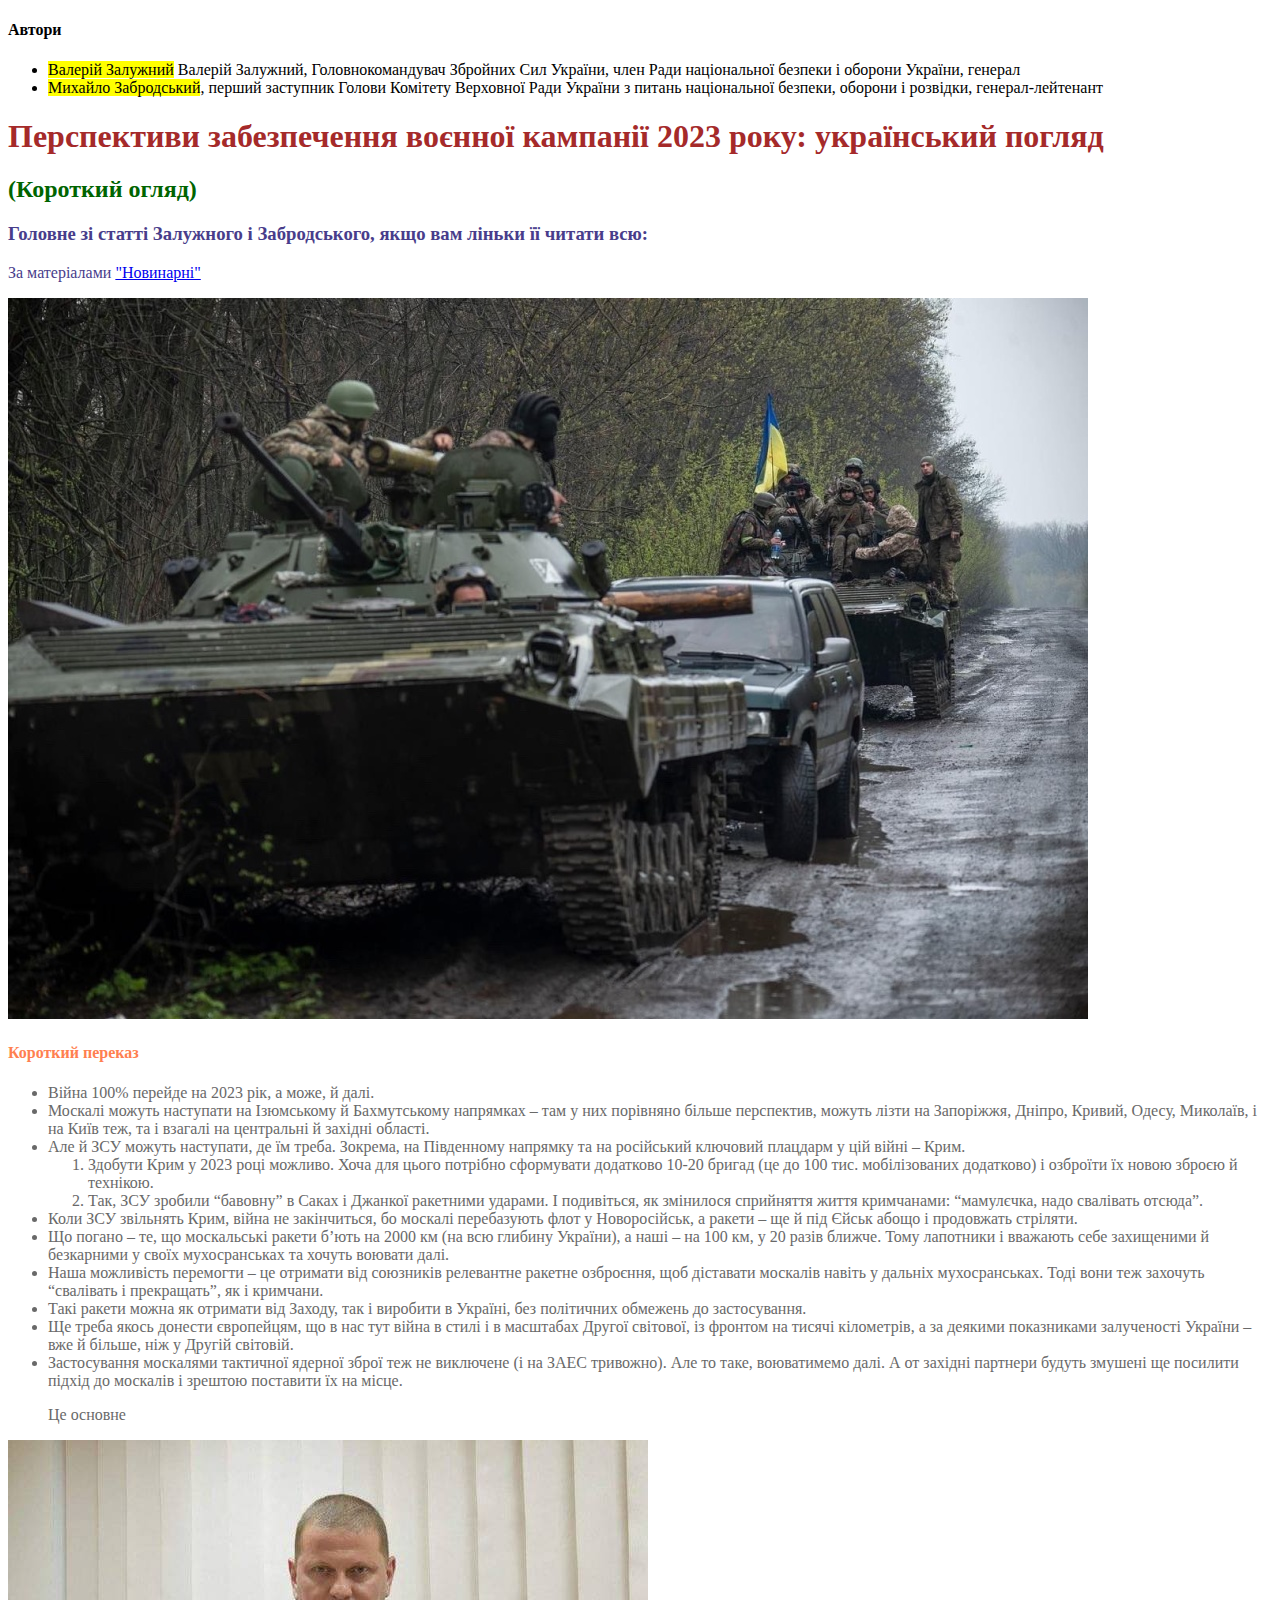
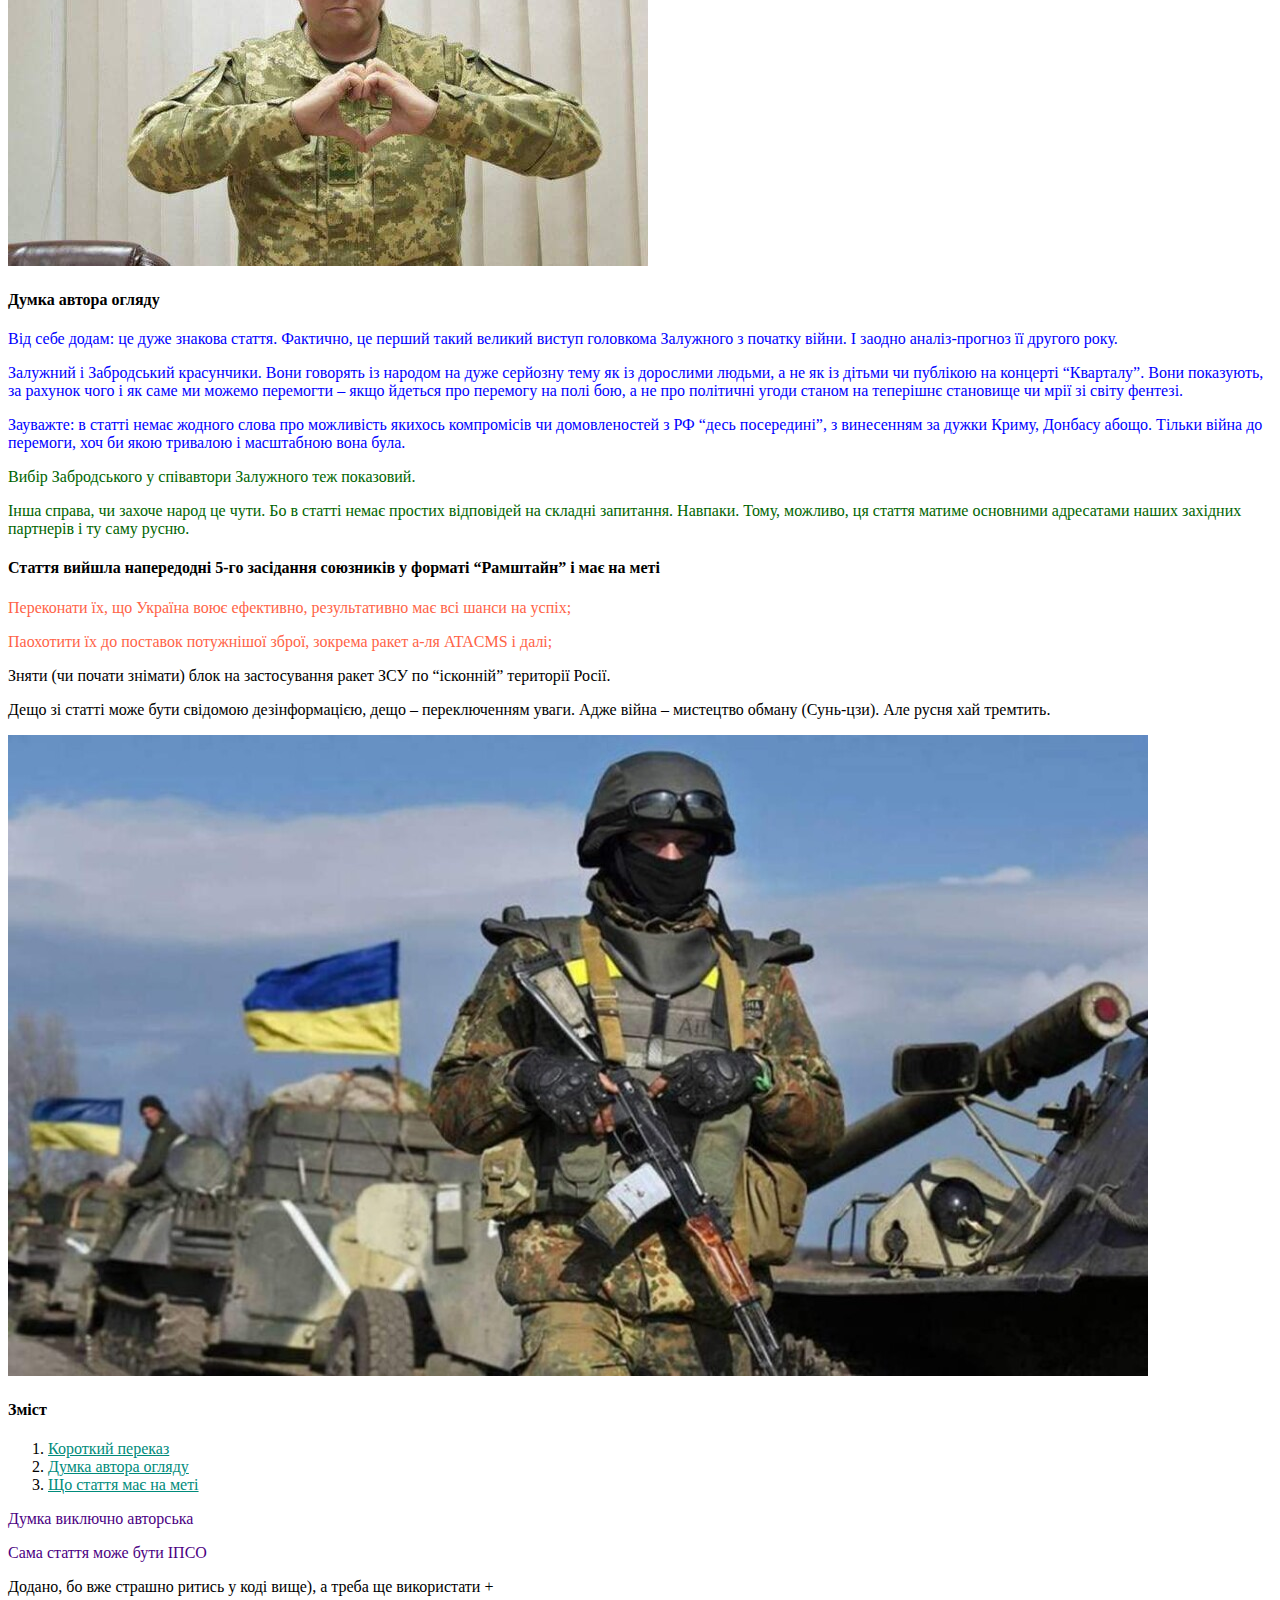
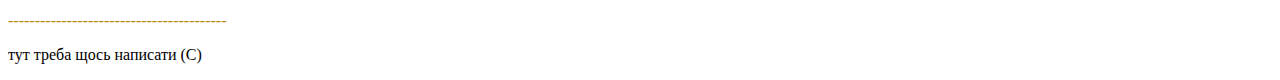
==== lesson3/index.html @ 74481fa1 "Lesson3_" ====
<!DOCTYPE html>
<html lang="uk">

<head>
    <meta charset="UTF-8">
    <meta http-equiv="X-UA-Compatible" content="IE=edge">
    <meta name="viewport" content="width=device-width, initial-scale=1.0">
    <link rel="stylesheet" href="css/style.css">
    <title>lesson3</title>
</head>

<body>
    <header>
        <h4> Автори </h4>
        <ul>
            <li> <mark>Валерій Залужний</mark> Валерій Залужний, Головнокомандувач Збройних Сил України, член Ради
                національної безпеки і оборони
                України, генерал</li>

            <li> <mark> Михайло Забродський</mark>, перший заступник Голови Комітету Верховної Ради України з питань
                національної
                безпеки, оборони і розвідки, генерал-лейтенант</li>
        </ul>
    </header>
    <main>
        <h1>Перспективи забезпечення воєнної кампанії 2023 року: український погляд</h1>
        <h2>(Короткий огляд)</h2>

        <div class="lit">
            <h3> Головне зі статті Залужного і Забродського, якщо вам ліньки її читати всю:</h3>
            <p>За матеріалами <a target="_blank"
                    href="https://novynarnia.com/2022/09/07/zmist-statti-zz/">"Новинарні"</a></p>
            <img src="./img/btr.jpg" alt="українські військові">
        </div>

        <h4 id="first">Короткий переказ</h4>

        <div class="list">
            <ul>
                <li>Війна 100% перейде на 2023 рік, а може, й далі.</li>
                <li>Москалі можуть наступати на Ізюмському й Бахмутському напрямках – там у них порівняно більше
                    перспектив, можуть лізти на Запоріжжя, Дніпро, Кривий, Одесу, Миколаїв, і на Київ теж, та і взагалі
                    на центральні й західні області.</li>
                <li>Але й ЗСУ можуть наступати, де їм треба. Зокрема, на Південному напрямку та на російський ключовий
                    плацдарм у цій війні – Крим.
                    <ol>
                        <li>Здобути Крим у 2023 році можливо. Хоча для цього потрібно сформувати додатково 10-20 бригад
                            (це
                            до
                            100 тис. мобілізованих додатково) і озброїти їх новою зброєю й технікою.</li>
                        <li>Так, ЗСУ зробили “бавовну” в Саках і Джанкої ракетними ударами. І подивіться, як змінилося
                            сприйняття життя кримчанами: “мамулєчка, надо свалівать отсюда”.
                    </ol>
                </li>
                <li>Коли ЗСУ звільнять Крим, війна не закінчиться, бо москалі перебазують флот у Новоросійськ, а ракети
                    – ще й під Єйськ абощо і продовжать стріляти.</li>
                <li>Що погано – те, що москальські ракети б’ють на 2000 км (на всю глибину України), а наші – на 100 км,
                    у 20 разів ближче. Тому лапотники і вважають себе захищеними й безкарними у своїх мухосранськах та
                    хочуть воювати далі.</li>
                <li>Наша можливість перемогти – це отримати від союзників релевантне ракетне озброєння, щоб діставати
                    москалів навіть у дальніх мухосранськах. Тоді вони теж захочуть “свалівать і прекращать”, як і
                    кримчани.</li>
                <li>Такі ракети можна як отримати від Заходу, так і виробити в Україні, без політичних обмежень до
                    застосування.</li>
                <li>Ще треба якось донести європейцям, що в нас тут війна в стилі і в масштабах Другої світової, із
                    фронтом на тисячі кілометрів, а за деякими показниками залученості України – вже й більше, ніж у
                    Другій світовій.</li>
                <li>Застосування москалями тактичної ядерної зброї теж не виключене (і на ЗАЕС тривожно). Але то таке,
                    воюватимемо далі. А от західні партнери будуть змушені ще посилити підхід до москалів і зрештою
                    поставити їх на місце.</li>

                <p>Це основне</p>

            </ul>
        </div>
        <img src="./img/zalugnyi.jpg" alt="Залужний" title="Генерал Залужний">

        <h4 id="two">Думка автора огляду</h4>

        <div class="text">
            <p>Від себе додам: це дуже знакова стаття. Фактично, це перший такий великий виступ головкома Залужного з
                початку війни. І заодно аналіз-прогноз її другого року.</p>
            <p>
                Залужний і Забродський красунчики. Вони говорять із народом на дуже серйозну тему як із дорослими
                людьми, а
                не як із дітьми чи публікою на концерті “Кварталу”. Вони показують, за рахунок чого і як саме ми можемо
                перемогти – якщо йдеться про перемогу на полі бою, а не про політичні угоди станом на теперішнє
                становище чи
                мрії зі світу фентезі.
            </p>
            <p>
                Зауважте: в статті немає жодного слова про можливість якихось компромісів чи домовленостей з РФ “десь
                посередині”, з винесенням за дужки Криму, Донбасу абощо. Тільки війна до перемоги, хоч би якою тривалою
                і
                масштабною вона була.
            </p>
        </div>

        <div class="textFinal">
            <p>
                Вибір Забродського у співавтори Залужного теж показовий.

            </p>

            <p>
                Інша справа, чи захоче народ це чути. Бо в статті немає простих відповідей на складні запитання.
                Навпаки.
                Тому, можливо, ця стаття матиме основними адресатами наших західних партнерів і ту саму русню.
            </p>
        </div>


        <h4 id="three">Стаття вийшла напередодні 5-го засідання союзників у форматі “Рамштайн” і має на меті</h4>

        <div class="psevdoList">

            <p> Переконати їх, що Україна воює ефективно, результативно має всі шанси на успіх; </p>
            <p> Паохотити їх до поставок потужнішої зброї, зокрема ракет а-ля ATACMS і далі; </p>
            <div>
                <p> Зняти (чи почати знімати) блок на застосування ракет ЗСУ по “ісконній” території Росії.
                </p>
            </div>

        </div>

        <p>
            Дещо зі статті може бути свідомою дезінформацією, дещо – переключенням уваги. Адже війна – мистецтво
            обману (Сунь-цзи). Але русня хай тремтить.
        </p>
        <img src="./img/ukrSold.jpg" alt="український солдат" title="український солдат">

        <h4>Зміст</h4>
        <div class="list3">
            <ol>
                <li> <a href="#first"> Короткий переказ</a></li>
                <li> <a href="#two"> Думка автора огляду</a></li>
                <li> <a href="#three"> Що стаття має на меті</a></li>
            </ol>
        </div>

        <p>Думка виключно авторська</p>
        <p>Сама стаття може бути ІПСО</p>

    </main>
    <footer>
        <div class="theEnd">Додано, бо вже страшно ритись у коді вище), а треба ще використати +</div>
        <p>-----------------------------------------</p>
        <p>тут треба щось написати (С)</p>

    </footer>

</body>

</html>
---- lesson3/css/style.css ----
h1 {
    color: brown;
}

.lit {
    color: darkslateblue;
}

#first {
    color: coral;
}

div.text {
    color: blue;
}

h2,
.textFinal {
    color: darkgreen;
}

.list * {
    color: dimgray;
}

.psevdoList>p {
    color: tomato;
}

.list3~p {
    color: indigo;
}

.list3 a {
    color: rgb(0, 139, 123);
}

.theEnd+p {
    color: darkgoldenrod;
}
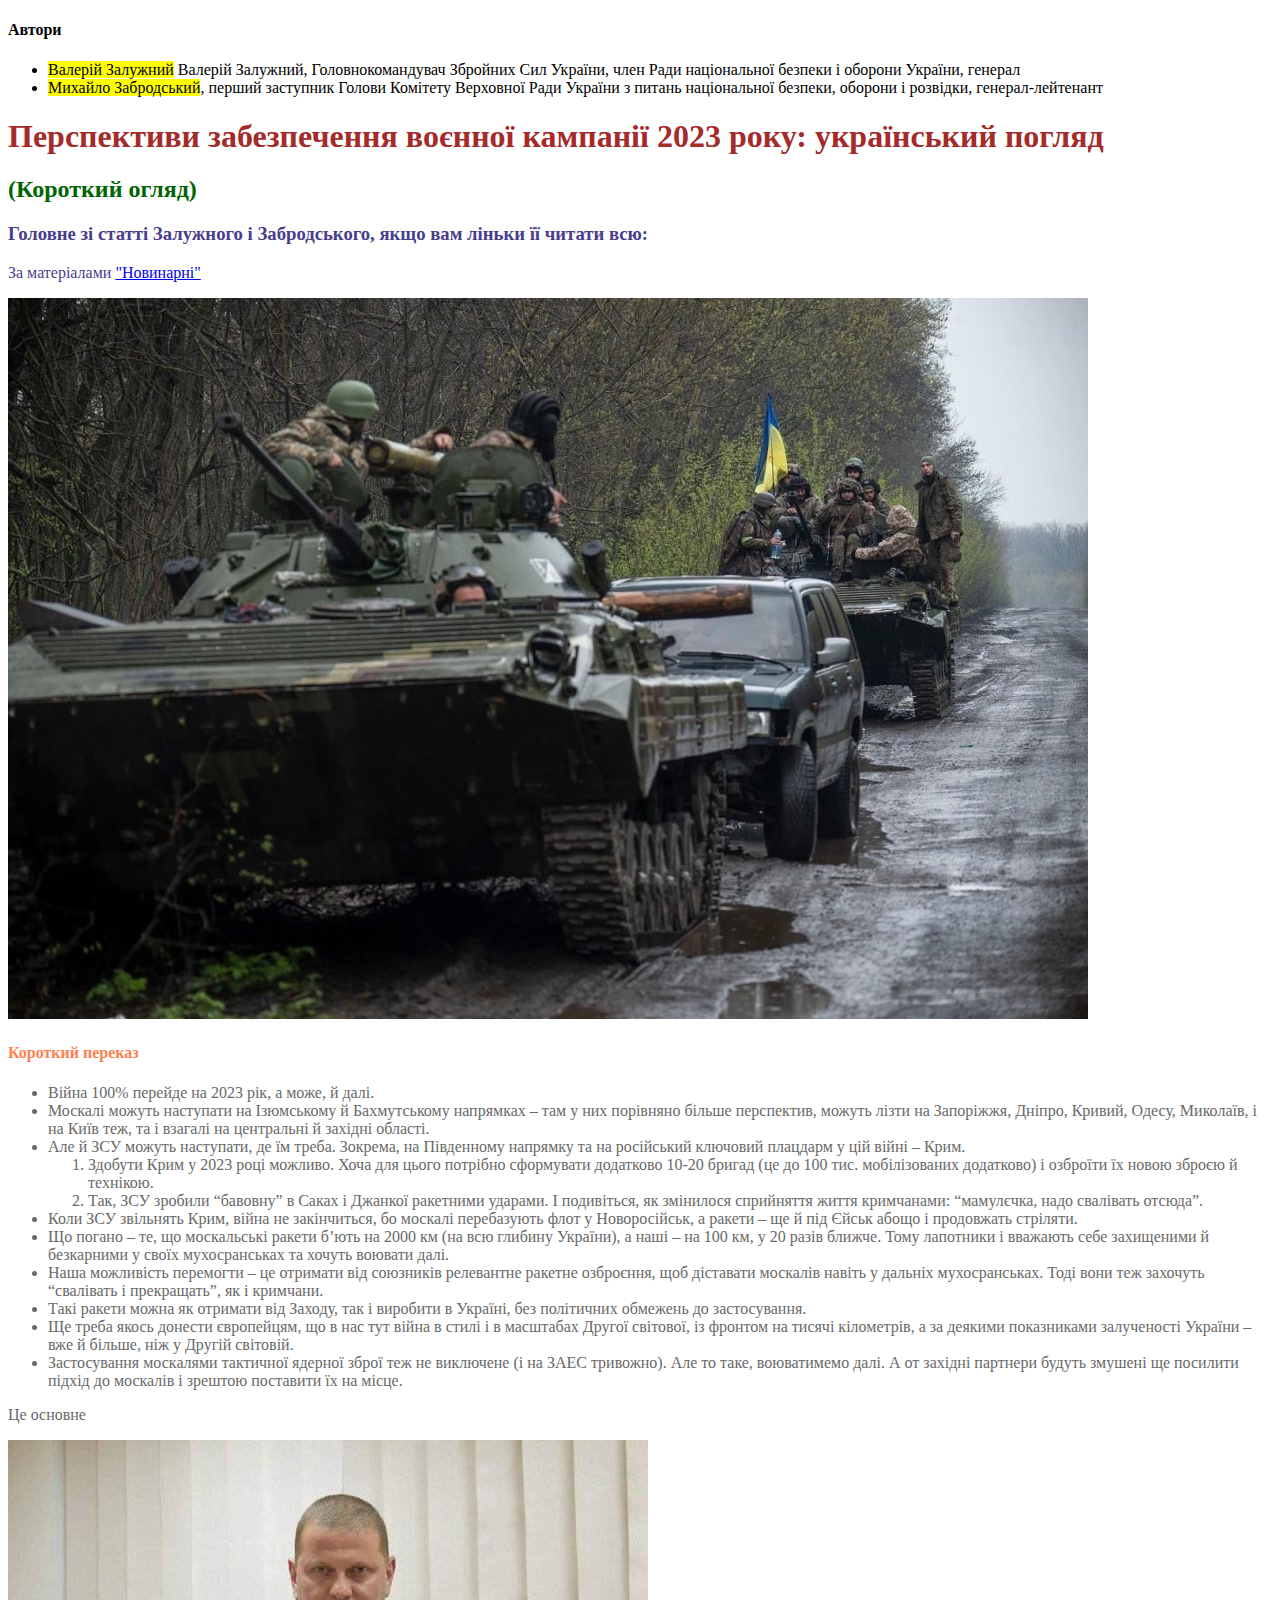
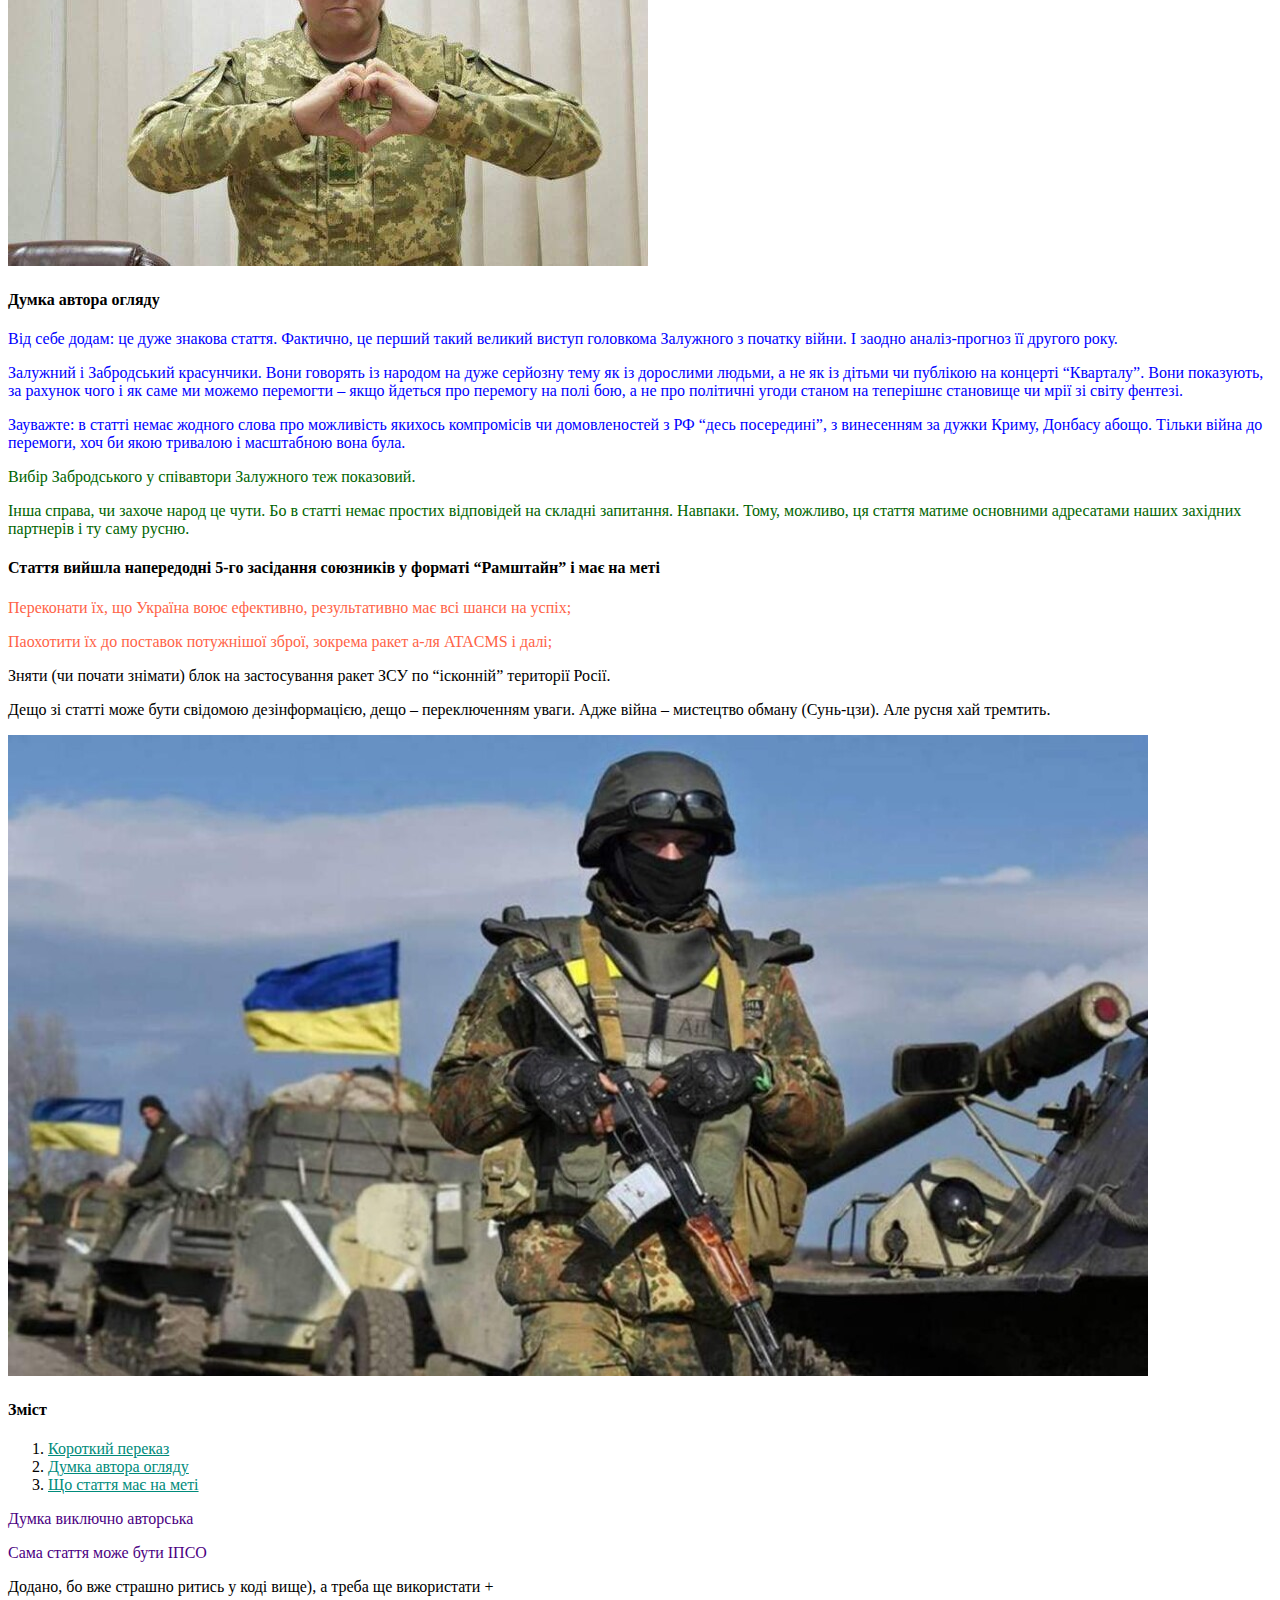
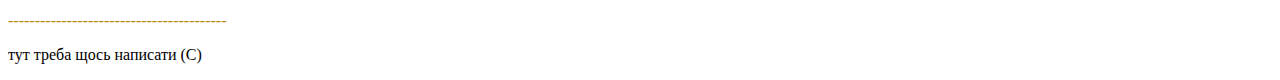
==== commit 69eaf24d: "Update index.html" ====
--- a/lesson3/index.html
+++ b/lesson3/index.html
@@ -68,10 +68,11 @@
                 <li>Застосування москалями тактичної ядерної зброї теж не виключене (і на ЗАЕС тривожно). Але то таке,
                     воюватимемо далі. А от західні партнери будуть змушені ще посилити підхід до москалів і зрештою
                     поставити їх на місце.</li>
+              </ul>
 
                 <p>Це основне</p>
 
-            </ul>
+            
         </div>
         <img src="./img/zalugnyi.jpg" alt="Залужний" title="Генерал Залужний">
 
@@ -151,4 +152,4 @@
 
 </body>
 
-</html>+</html>
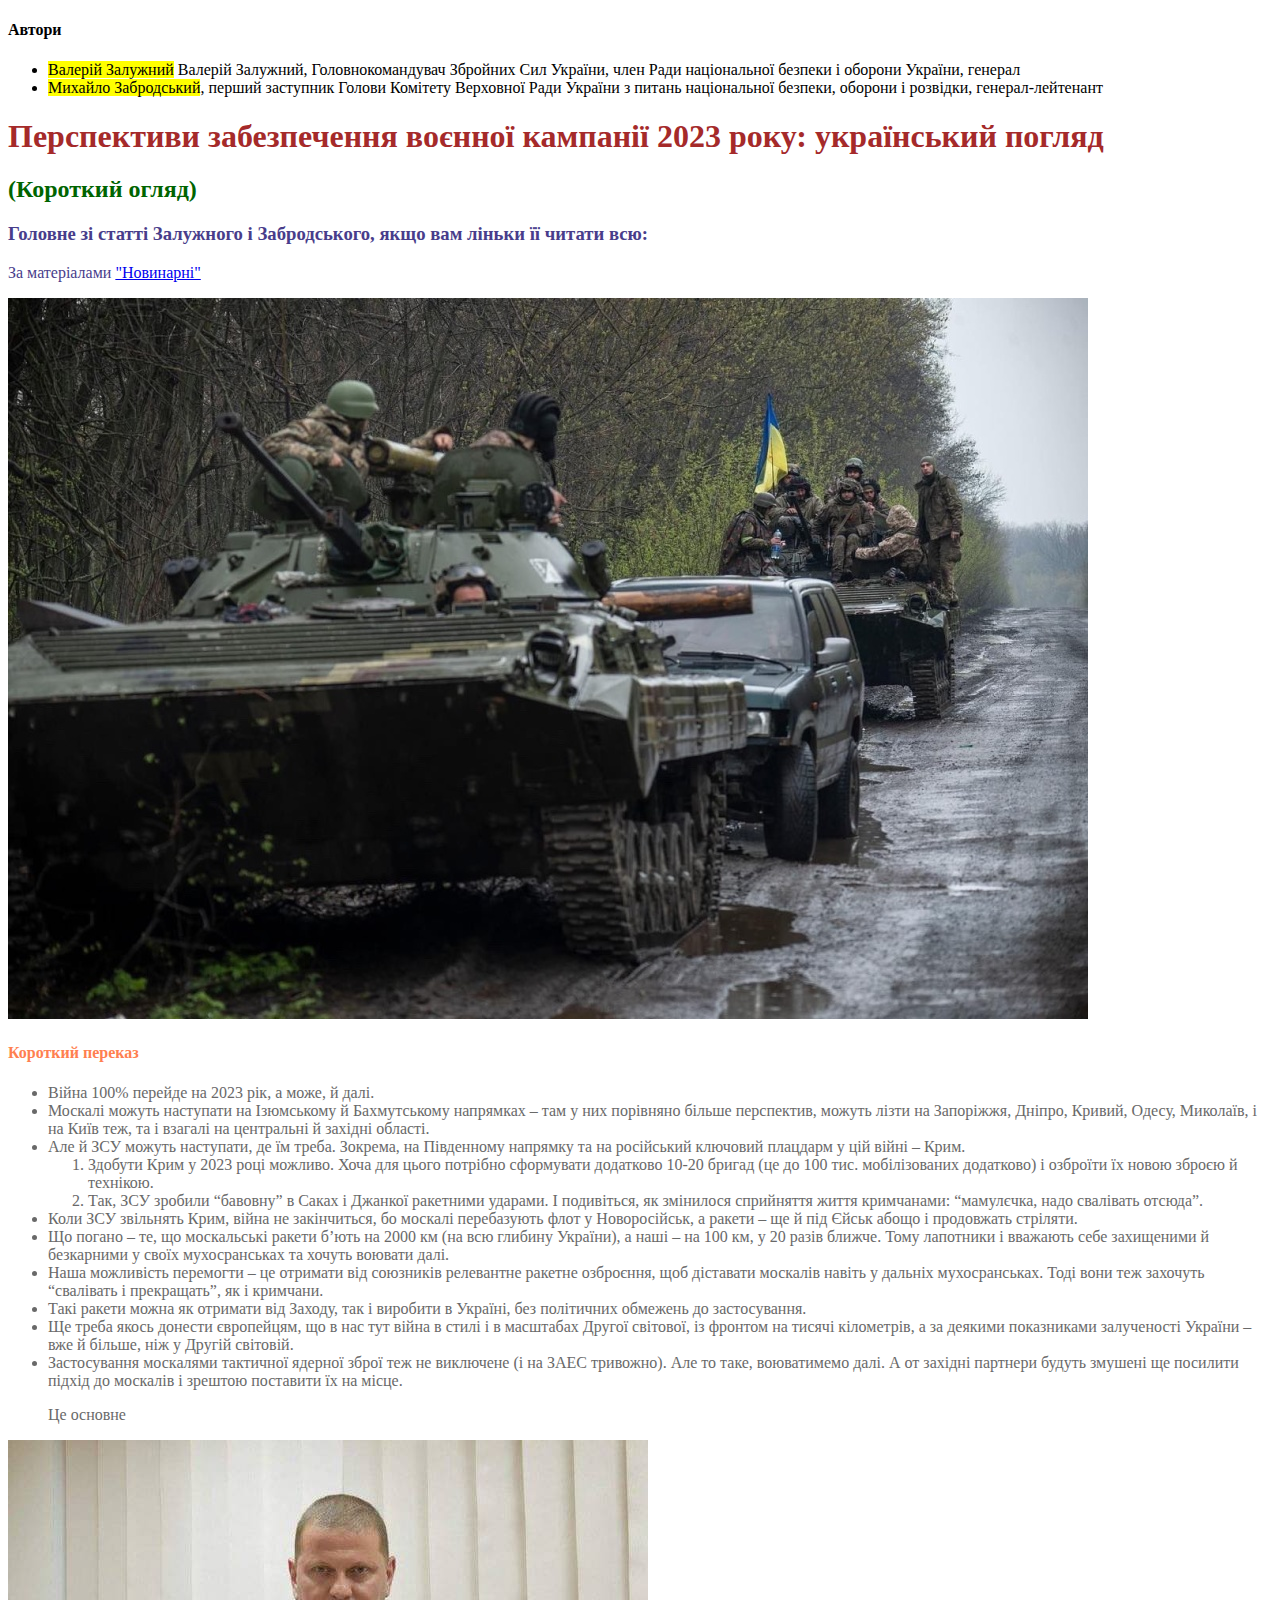
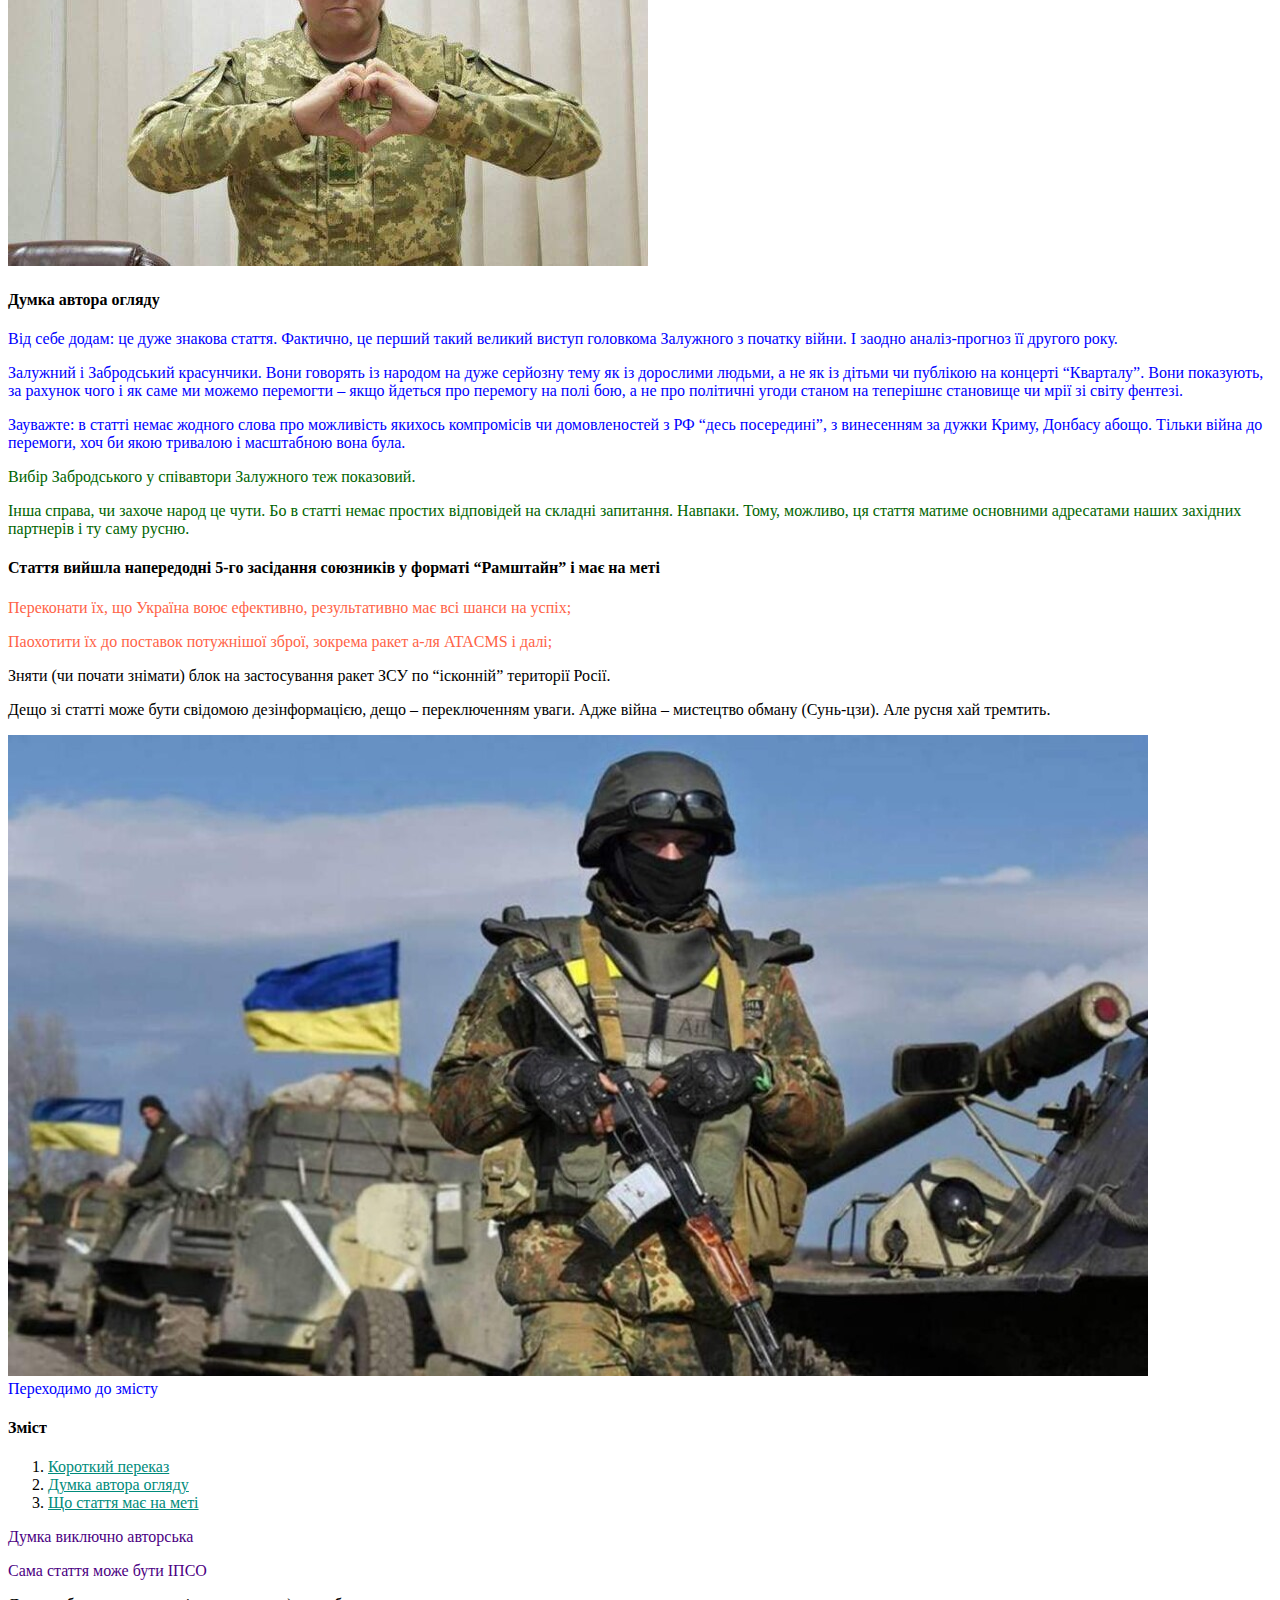
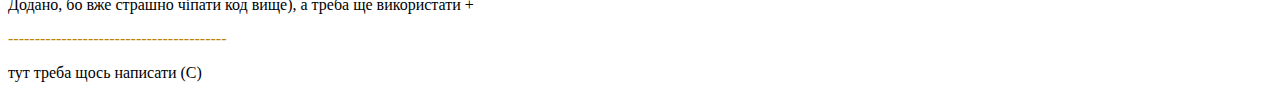
==== commit 428be9b5: "Update index.html" ====
--- a/lesson3/index.html
+++ b/lesson3/index.html
@@ -68,11 +68,10 @@
                 <li>Застосування москалями тактичної ядерної зброї теж не виключене (і на ЗАЕС тривожно). Але то таке,
                     воюватимемо далі. А от західні партнери будуть змушені ще посилити підхід до москалів і зрештою
                     поставити їх на місце.</li>
-              </ul>
 
                 <p>Це основне</p>
 
-            
+            </ul>
         </div>
         <img src="./img/zalugnyi.jpg" alt="Залужний" title="Генерал Залужний">
 
@@ -130,6 +129,10 @@
         </p>
         <img src="./img/ukrSold.jpg" alt="український солдат" title="український солдат">
 
+        <div class="text"> Переходимо до змісту
+            <!-- має бути синім -->
+        </div>
+
         <h4>Зміст</h4>
         <div class="list3">
             <ol>
@@ -144,7 +147,7 @@
 
     </main>
     <footer>
-        <div class="theEnd">Додано, бо вже страшно ритись у коді вище), а треба ще використати +</div>
+        <div class="theEnd">Додано, бо вже страшно чіпати код вище), а треба ще використати +</div>
         <p>-----------------------------------------</p>
         <p>тут треба щось написати (С)</p>
 
